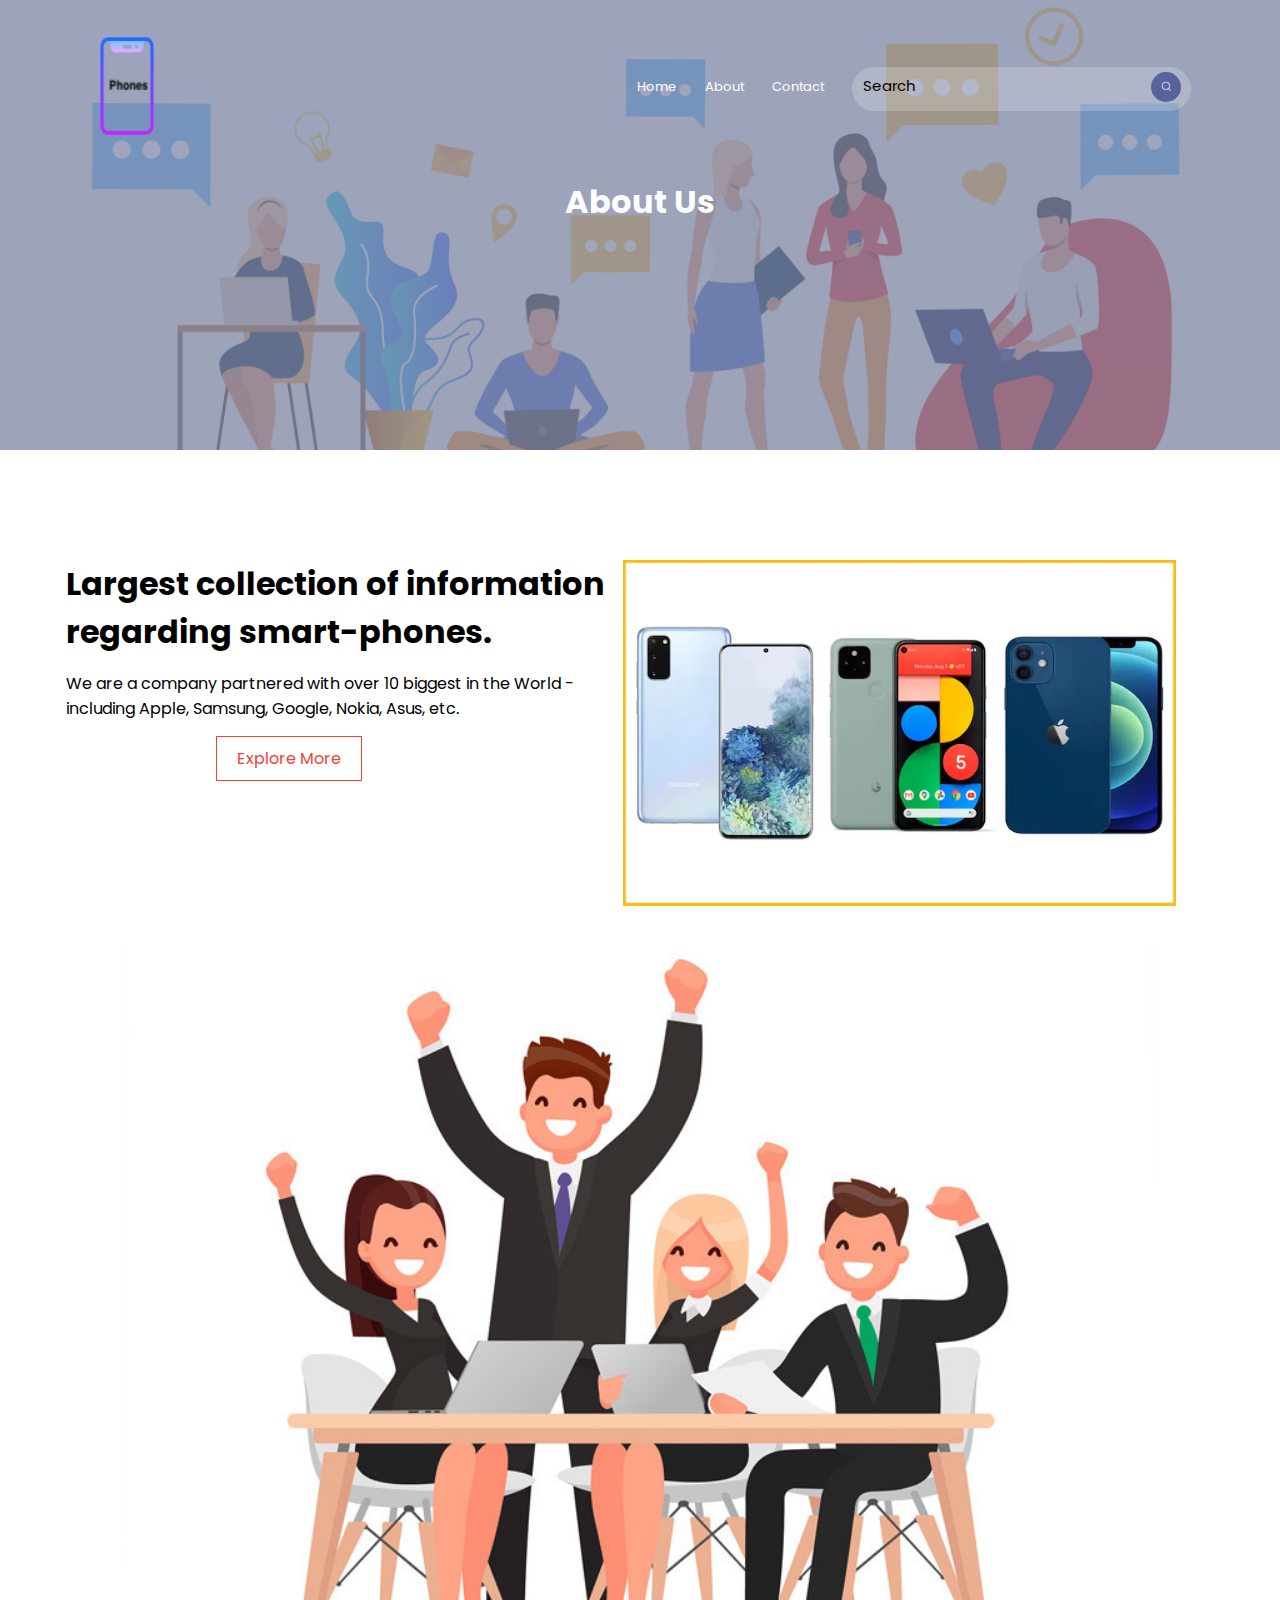
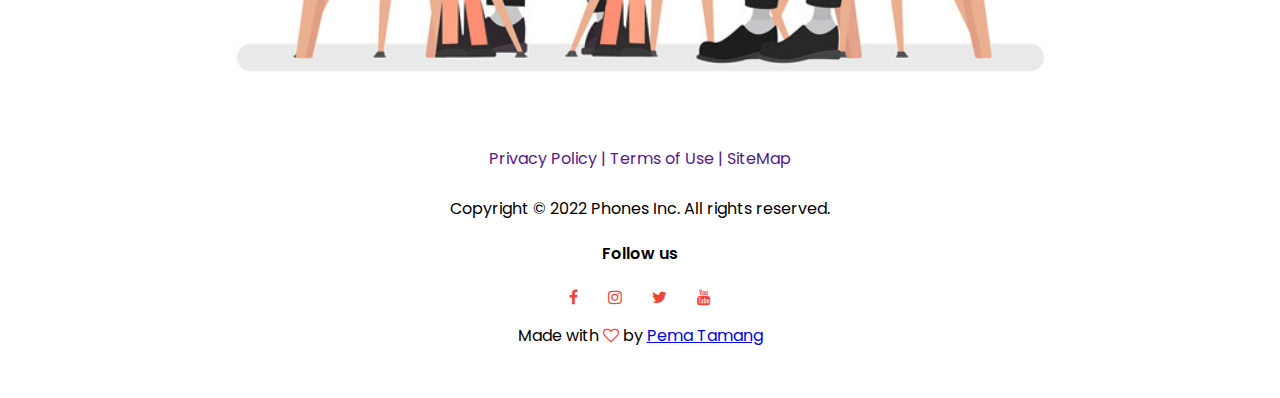
==== about.html @ 4bfb275a "iPhone" ====
<!DOCTYPE html>
<html lang="en">
<head>
    <meta charset="UTF-8">
    <meta http-equiv="X-UA-Compatible" content="IE=edge">
    <meta name="viewport" content="width=device-width, initial-scale=1.0">
    <title>Phones</title>
    <link rel="stylesheet" href="style.css">
    <link rel="icon" href="/images/icon.png">
    <link rel="preconnect" href="https://fonts.googleapis.com">
<link rel="preconnect" href="https://fonts.gstatic.com" crossorigin>
<link href="https://fonts.googleapis.com/css2?family=Poppins:wght@100;200;300;400;600;700&display=swap" rel="stylesheet">
<link rel="stylesheet" href="https://stackpath.bootstrapcdn.com/font-
awesome/4.7.0/css/font-awesome.min.css">
</head>
<!--iPhone, Logo, and Toggles-->
<body>
    <section class="sub-header">
        <nav>
            <a href="index.html"><img src="/images/LOGO.png" alt="About Us Background"></a>     
            <div class="nav-links" id="navLinks">
                <i class="fa fa-times" onclick="hideMenu()"></i>
                <ul>
                    <li><a href="/index.html">Home</a></li>
                    <li><a href="/about.html">About</a></li>
                    <li><a href="/contact.html">Contact</a></li>
                    <li><form action="https://www.google.com/search" method="get" class="searchbar">
                        <input type="text" placeholder="Search">
                        <button type="button"class="submit"><img src="/images/search.png" alt="SubmitButton"></button>
                        </form>
                    </li>
                </ul>
            </div>
            <i class="fa fa-bars" onclick="showMenu()"></i>
        </nav>
        <h1>About Us</h1>
    </section>

    <!---About Us Page-->

    <section class="about-us">
        <div class="row">
            <div class="about-col">
                <h1>Largest collection of information regarding smart-phones.</h1>
                <p>We are a company partnered with over 10 
                biggest in the World - including Apple, Samsung, Google, 
                Nokia, Asus, etc.</p>
                <a href="" class="hero-btn">Explore More</a>
            </div>
            <div class="about-col">
                <img src="/images/all in one.webp" alt="">
            </div>
        </div>
    </section>
    <section class="test">
        <img src="/images/about.jpeg" alt="">
    </section>

    <!---Footer--->

    <section class="footer">
        <div class="footer-content">
            <div class="company-policies">
                <ul>
                    <li><a href="">Privacy Policy   |   </a></li>
                    <li><a href="">Terms of Use    |   </a></li>
                    <li><a href="">SiteMap</a></li>
                </ul>            
                <br>
                <p>Copyright &copy; 2022 Phones Inc. All rights reserved.</p>
            </div>
            <div class="footer-follow">
                <h4>Follow us </h4>
                <div class="social">
                        <i class="fa fa-facebook"></i>
                        <i class="fa fa-instagram"></i>
                        <i class="fa fa-twitter"></i>
                        <i class="fa fa-youtube"></i>
                </div>
                <p>Made with <i class="fa fa-heart-o"></i> by <a href="/images/me.JPG">Pema Tamang</a></p>
            </div>
        </div>
    </section>
    
    <!--JavaScript for Toggle Menu-->
    <script>
        var navLinks = document.getElementById("navLinks");
        function showMenu() {
            navLinks.style.right = "0";
        }
        function hideMenu() {
            navLinks.style.right = "-200px"
        }
    </script>
</body>
</html>
---- style.css ----
* {
  padding: 0;
  margin: 0;
  font-family: "Poppins", sans-serif;
}
.first {
  min-height: 100vh;
  width: 100%;
  background-image: linear-gradient(
      rgba(118, 128, 161, 0.7),
      rgba(119, 127, 157, 0.7)
    ),
    url(/images/iPhone.png);
  background-position: center;
  background-size: cover;
  position: relative;
}
nav {
  display: flex;
  padding: 2% 6%;
  justify-content: space-between;
  align-items: center;
}
nav img {
  width: 100px;
  height: 120px;
}
.nav-links {
  flex: 1;
  text-align: right;
}
.nav-links ul li {
  list-style: none;
  display: inline-block;
  padding: 8px 12px;
  position: relative;
}
.nav-links ul li a {
  text-decoration: none;
  color: #fff;
  font-size: 13px;
}
.searchbar {
  width: 100%;
  max-width: 700px;
  background: rgb(255, 255, 255, 0.2);
  border-radius: 50px;
  padding-top: 5px;
}
.searchbar input {
  background: transparent;
  flex: 1;
  border: 0;
  outline: none;
  padding: 2px 1px;
  font-size: 15px;
  color: #fff;
}
.submit img {
  width: 20px;
  height: 20px;
}
.nav-links ul li a::after {
  content: "";
  width: 0%;
  height: 2px;
  background: #f44336;
  display: block;
  margin: auto;
  transition: 0.5s;
}
.nav-links ul li a:hover::after {
  width: 100%;
}
::placeholder {
  color: rgb(4, 0, 0);
  padding-left: 10px;
}
.searchbar button img {
  width: 10px;
  height: 10px;
}
.searchbar button {
  border: 0;
  border-radius: 50%;
  margin-bottom: 9px;
  margin-right: 10px;
  width: 30px;
  height: 30px;
  background: #58629b;
  cursor: pointer;
}
.text-box {
  width: 90%;
  position: absolute;
  top: 50%;
  left: 50%;
  transform: translate(-50%, -50%);
  text-align: center;
}
.text-box h1 {
  font-size: 50px;
  color: #fff;
}
.text-box p {
  margin: 10px 0 30px;
  color: #fff;
  font-size: 14px;
}
.iPhone-btn {
  display: inline-block;
  text-decoration: none;
  border: 1px solid #fff;
  padding: 12px 34px;
  font-size: 13px;
  color: #fff;
  background: transparent;
  position: relative;
  cursor: pointer;
}
.iPhone-btn:hover {
  border: 1px solid #f44336;
  background: #f44336;
  transition: 0.3s;
}
nav .fa {
  display: none;
}

/*---------------------Smaller Devices View--------------------*/

@media (max-width: 700px) {
  nav img {
    width: 110px;
    height: 130px;
  }
  .text-box p {
    font-size: 14px;
    color: #fff;
  }
  .samsung-explore-box p {
    font-size: 20px;
    color: #fff;
  }
  .rog-explore-box p {
    font-size: 20px;
    color: #fff;
  }
  .nav-links ul li a {
    font-size: 20px;
    display: block;
  }
  .nav-links {
    position: fixed;
    background: #f44336;
    height: 100vh;
    width: 200px;
    top: 0;
    right: -200px;
    text-align: left;
    z-index: 1;
    transition: 1s;
  }
  nav .fa {
    display: block;
    color: #fff;
    margin: 10px;
    font-size: 22px;
    cursor: pointer;
  }
  .nav-links ul {
    padding: 30px;
  }
  .sub-header h1 {
    padding-top: 10px;
  }
}

/*---------------------------Samsung-------------------------*/

.Samsung {
  min-height: 110vh;
  width: 100%;
  background-image: linear-gradient(
      rgba(118, 128, 161, 0.7),
      rgba(119, 127, 157, 0.7)
    ),
    url(/images/samsung.jpeg);
  background-position: center;
  background-size: cover;
  position: relative;
}
.samsung-explore-box {
  width: 90%;
  position: absolute;
  top: 45%;
  left: 50%;
  transform: translate(-50%, -50%);
  text-align: center;
}
.samsung-btn {
  display: inline-block;
  text-decoration: none;
  border: 1px solid #fff;
  padding: 12px 34px;
  font-size: 13px;
  color: #fff;
  background: transparent;
  position: relative;
  cursor: pointer;
}
.samsung-btn:hover {
  border: 1px solid #f44336;
  background: #f44336;
  transition: 0.3s;
}
.samsung-explore-box h1 {
  font-size: 50px;
  color: #fff;
}
.samsung-explore-box p {
  margin: 10px 0 30px;
  color: #fff;
  font-size: 14px;
}

/*-------------------------------ROG Phone------------------------*/

.Rog {
  min-height: 110vh;
  width: 100%;
  background-image: linear-gradient(
      rgba(118, 128, 161, 0.7),
      rgba(119, 127, 157, 0.7)
    ),
    url(/images/ROGPhone3.jpeg);
  background-position: center;
  background-size: cover;
  position: relative;
}
.rog-explore-box {
  width: 90%;
  position: absolute;
  top: 45%;
  left: 50%;
  transform: translate(-50%, -50%);
  text-align: center;
}
.rog-btn {
  display: inline-block;
  text-decoration: none;
  border: 1px solid #fff;
  padding: 12px 34px;
  font-size: 13px;
  color: #fff;
  background: transparent;
  position: relative;
  cursor: pointer;
}
.rog-btn:hover {
  border: 1px solid #f44336;
  background: #f44336;
  transition: 0.3s;
}
.rog-explore-box h1 {
  font-size: 50px;
  color: #fff;
}
.rog-explore-box p {
  margin: 10px 0 30px;
  color: #fff;
  font-size: 14px;
}

/*----------------------------sub-header page------------------------*/

.sub-header {
  height: 50vh;
  width: 100%;
  background-image: linear-gradient(
      rgba(118, 128, 161, 0.7),
      rgba(119, 127, 157, 0.7)
    ),
    url(/images/about.png);
  background-position: center;
  background-size: cover;
  color: #fff;
}
.sub-header h1 {
  margin-top: 0;
  text-align: center;
  color: rgb(251, 253, 255);
}
/*--------------------------About Page---------------------*/

.about-us {
  width: 90%;
  margin: auto;
  padding-top: 80px;
  padding-bottom: 50px;
}
.about-col {
  float: left;
  padding: 30px 2px;
  width: 48%;
  display: table;
}
.about-col img {
  width: 100%;
}
.about-col h1 {
  padding-top: 0;
}
.about-col p {
  padding: 15px 0 25px;
}
.hero-btn {
  border: 1px solid #f44336;
  padding: 10px 20px;
  margin-left: 150px;
  text-decoration: none;
  background: transparent;
  color: #f44336;
}
.hero-btn:hover {
  color: #fff;
  background: #f44336;
  transition: 0.3s;
}
.test img {
  width: 100%;
}

/**----------------------------Contact Page----------------------------**/

.location {
  width: 80%;
  margin: auto;
  padding: 80px 0;
}
.location iframe {
  width: 100%;
}
.contact-us {
  width: 80%;
  margin: auto;
}
.contact-col {
  flex-basis: 48%;
  margin-bottom: 30px;
}
.contact-col div {
  display: flex;
  align-items: center;
  margin-bottom: 28px;
}
.contact-col div .fa {
  font-size: 28px;
  color: #f44336;
  margin: 10px;
  margin-right: 30px;
}
.contact-col input,
.contact-col textarea {
  width: 100%;
  padding: 15px;
  margin-bottom: 17px;
  outline: none;
  border: 1px solid #ccc;
  opacity: 100;
}

/*-----------------------------Footer-----------------------*/

.footer {
  width: 100%;
  text-align: center;
  padding: 30px 0px;
}
.footer-content {
  text-align: center;
  width: 100%;
  padding: 20px 0;
}
.footer ul li {
  display: inline-block;
}
.footer ul li a {
  text-decoration: none;
}
.footer h4 {
  margin-bottom: 5px;
  margin-top: 20px;
  font-weight: 600;
}
.social .fa {
  color: #f44336;
  margin: 0 13px;
  cursor: pointer;
  padding: 18px 0;
}
.fa-heart-o {
  color: #f44336;
}
.contact-col .hero-btn {
  margin-left: 50px;
}

/*---------------------iPhone Page---------------------*/

.iPhone-page {
  background: rgb(124, 129, 155);
}
.iPhone-compare {
  font-family: "SF Pro Text", "SF Neue", "Helvetica", "Arial", sans-serif;
}
.iPhone-compare a {
  text-decoration: none;
  color: #06c;
  text-align: center;
}
.iPhone-compare h1 {
  text-align: center;
  padding-top: 60px;
  padding-bottom: 20px;
  font-size: 55px;
  line-height: 1.0625;
  font-weight: 600;
}
.iPhone-content {
  text-align: center;
  padding: 1px 6px;
  border-width: 2px;
  justify-content: space-between;
}
.iPhone-content a:hover {
  content: "";
  color: #06c;
  transition: 0.5s;
  border-bottom: solid 2px #06c;
}
.iPhone-select-dropdown {
  display: flex;
  align-items: center;
  padding: 10%;
  padding-top: 5%;
  justify-content: space-between;
}
.base,
.pro,
.max {
  background: url([data-uri])
    no-repeat 95% 50%;
  font-size: 20px;
  margin-left: -45px;
  margin-right: -50px;
  width: 305px;
  height: 60px;
  appearance: none;
  padding: 10px;
  cursor: pointer;
  border-radius: 5px;
  border-color: rgb(212, 207, 207);
  transition: 0.2s;
}
.base:hover,
.pro:hover,
.max:hover {
  content: "";
  border: solid 1px rgb(11, 11, 11);
}
label[for="base"],
label[for="pro"],
label[for="max"] {
  display: none;
}

/*-----------iPhone Color Change Buttons-------------*/

.iPhone13 img {
  width: 50%;
}
.colornav-buttons .colornav-items .colornav-item .colornav-link {
  border-radius: 50%;
  width: 30px;
  height: 30px;
  overflow: hidden;
  border: 2px solid transparent;
  box-sizing: border-box;
  cursor: pointer;
}
.colornav-buttons
  .colornav-items
  .colornav-item
  .colornav-link
  .colornav-label {
  visibility: hidden;
}
.colornav-items {
  display: inline-block;
  margin: 0 1px;
  padding-top: 17px;
}
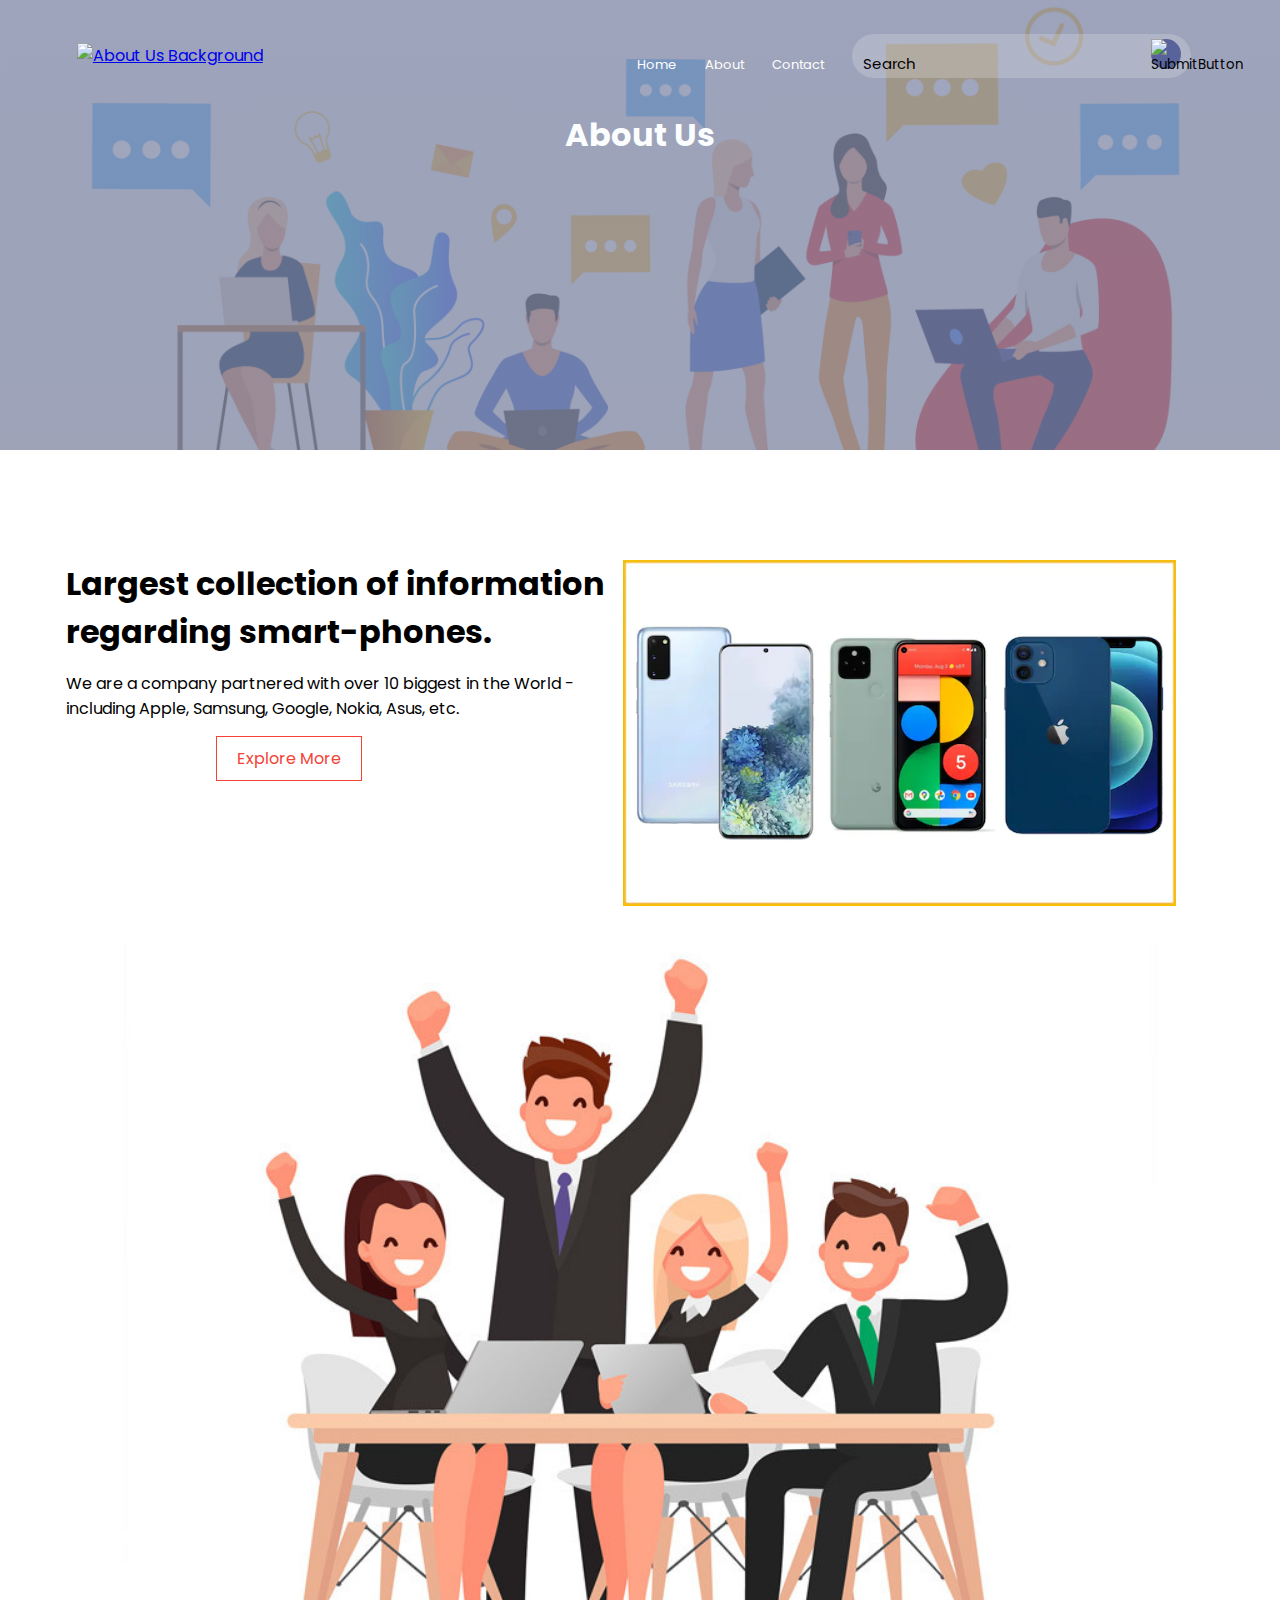
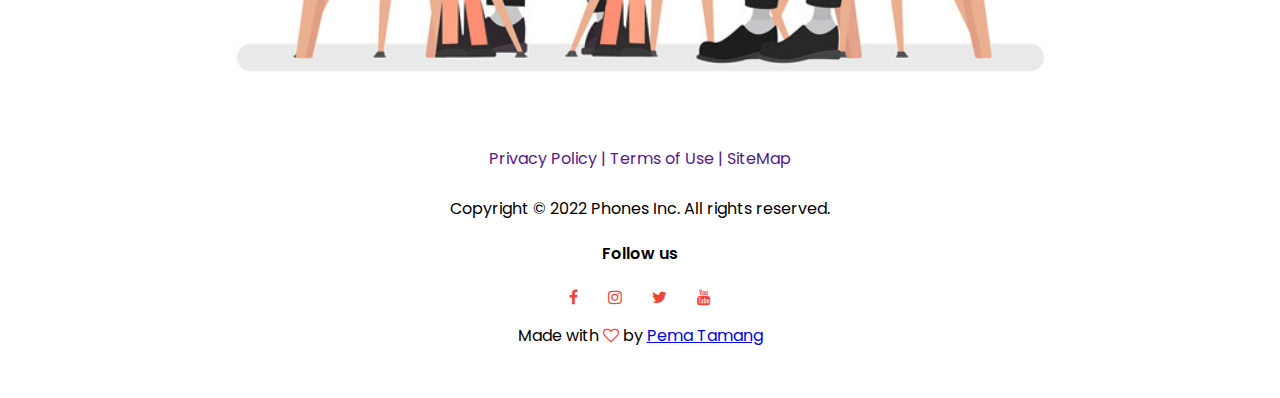
==== commit 39c561db: "Update about.html" ====
--- a/about.html
+++ b/about.html
@@ -17,16 +17,16 @@
 <body>
     <section class="sub-header">
         <nav>
-            <a href="index.html"><img src="/images/LOGO.png" alt="About Us Background"></a>     
+            <a href="index.html"><img src="/PhoneInfo/images/LOGO.png" alt="About Us Background"></a>     
             <div class="nav-links" id="navLinks">
                 <i class="fa fa-times" onclick="hideMenu()"></i>
                 <ul>
-                    <li><a href="/index.html">Home</a></li>
-                    <li><a href="/about.html">About</a></li>
-                    <li><a href="/contact.html">Contact</a></li>
+                    <li><a href="/PhoneInfo/index.html">Home</a></li>
+                    <li><a href="/PhoneInfo/about.html">About</a></li>
+                    <li><a href="/PhoneInfo/contact.html">Contact</a></li>
                     <li><form action="https://www.google.com/search" method="get" class="searchbar">
                         <input type="text" placeholder="Search">
-                        <button type="button"class="submit"><img src="/images/search.png" alt="SubmitButton"></button>
+                        <button type="button"class="submit"><img src="/PhoneInfo/images/search.png" alt="SubmitButton"></button>
                         </form>
                     </li>
                 </ul>
@@ -93,4 +93,4 @@
         }
     </script>
 </body>
-</html>+</html>
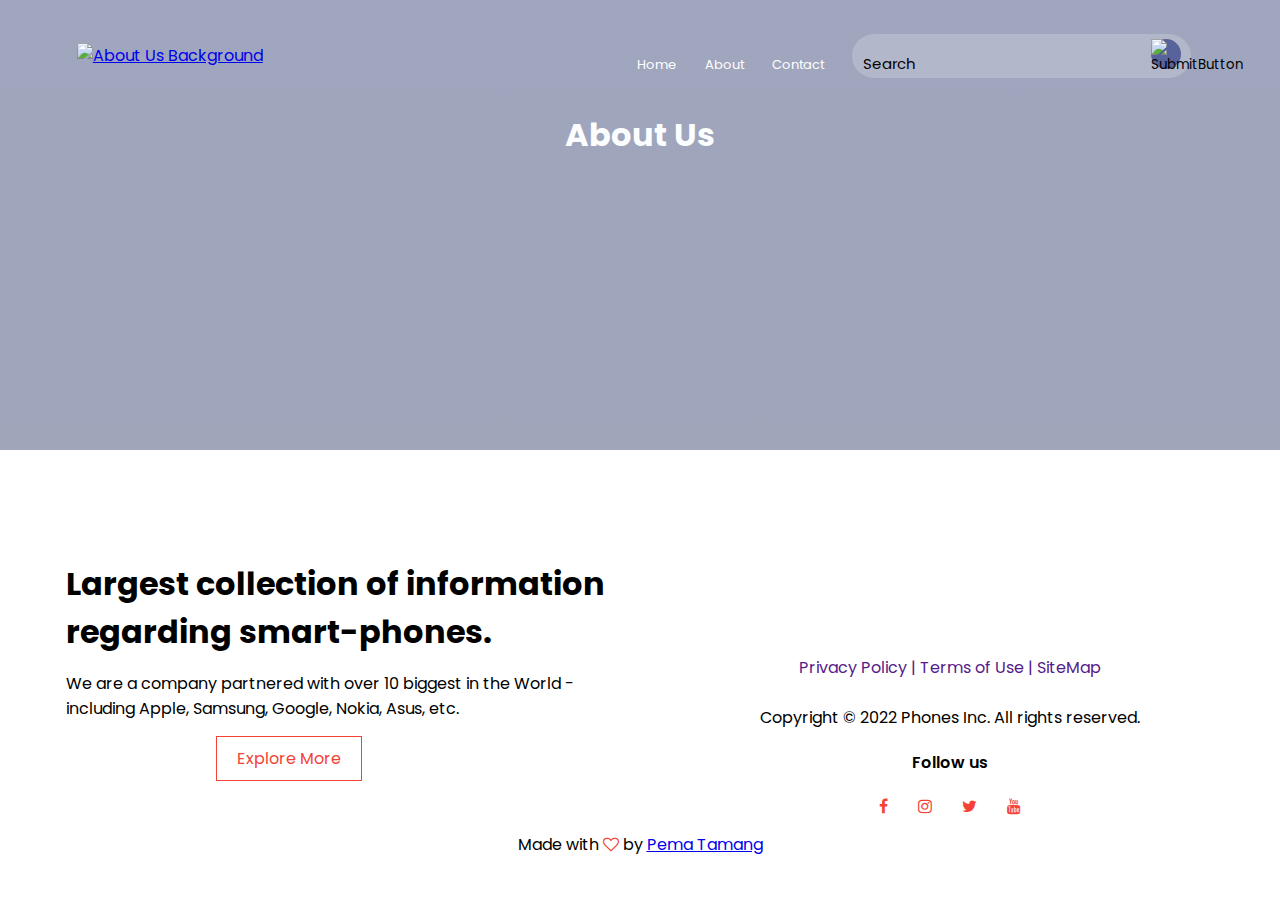
==== commit 941c393e: "Update about.html" ====
--- a/about.html
+++ b/about.html
@@ -48,12 +48,12 @@
                 <a href="" class="hero-btn">Explore More</a>
             </div>
             <div class="about-col">
-                <img src="/images/all in one.webp" alt="">
+                <img src="/PhoneInfo/images/all in one.webp" alt="">
             </div>
         </div>
     </section>
     <section class="test">
-        <img src="/images/about.jpeg" alt="">
+        <img src="/PhoneInfo/images/about.jpeg" alt="">
     </section>
 
     <!---Footer--->
--- a/style.css
+++ b/style.css
@@ -10,7 +10,7 @@
       rgba(118, 128, 161, 0.7),
       rgba(119, 127, 157, 0.7)
     ),
-    url(/images/iPhone.png);
+    url(/PhoneInfo/images/iPhone.png);
   background-position: center;
   background-size: cover;
   position: relative;
@@ -185,7 +185,7 @@
       rgba(118, 128, 161, 0.7),
       rgba(119, 127, 157, 0.7)
     ),
-    url(/images/samsung.jpeg);
+    url(/PhoneInfo/images/samsung.jpeg);
   background-position: center;
   background-size: cover;
   position: relative;
@@ -233,7 +233,7 @@
       rgba(118, 128, 161, 0.7),
       rgba(119, 127, 157, 0.7)
     ),
-    url(/images/ROGPhone3.jpeg);
+    url(/PhoneInfo/images/ROGPhone3.jpeg);
   background-position: center;
   background-size: cover;
   position: relative;
@@ -281,7 +281,7 @@
       rgba(118, 128, 161, 0.7),
       rgba(119, 127, 157, 0.7)
     ),
-    url(/images/about.png);
+    url(/PhoneInfo/images/about.png);
   background-position: center;
   background-size: cover;
   color: #fff;
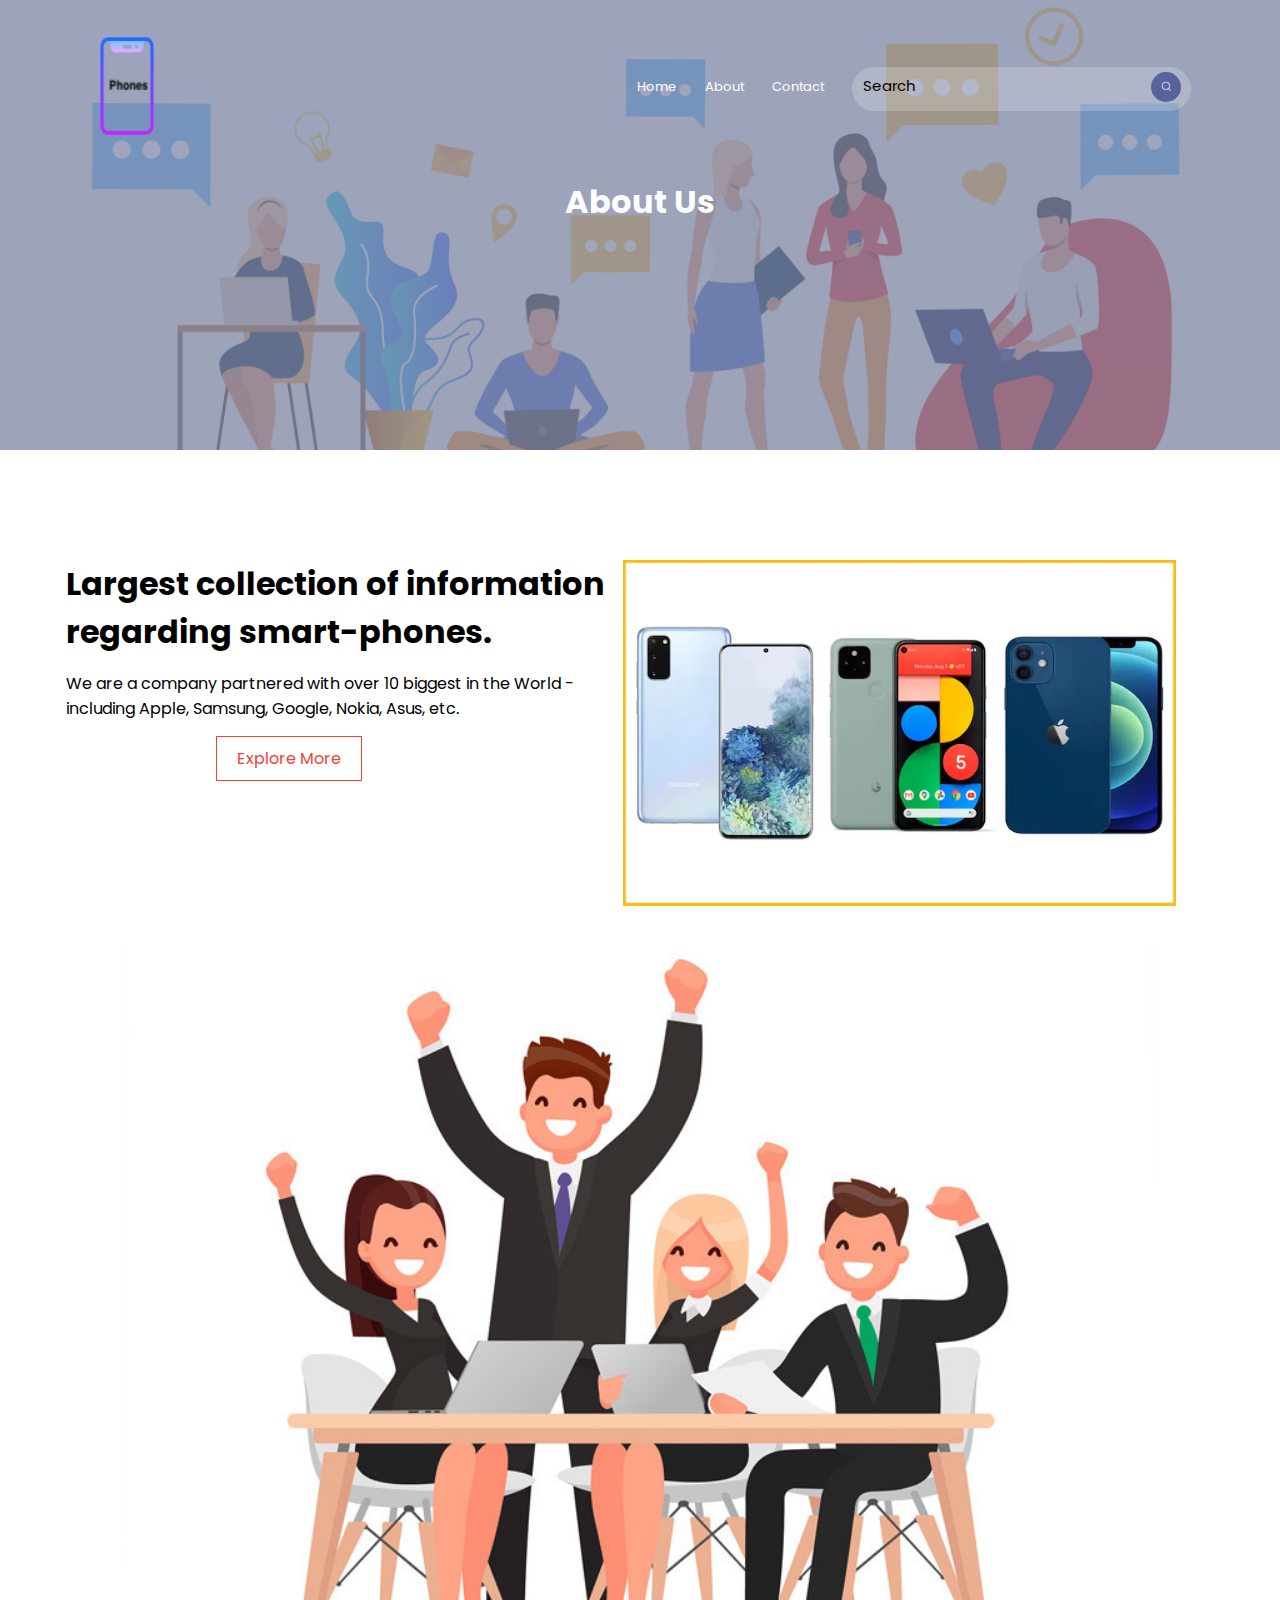
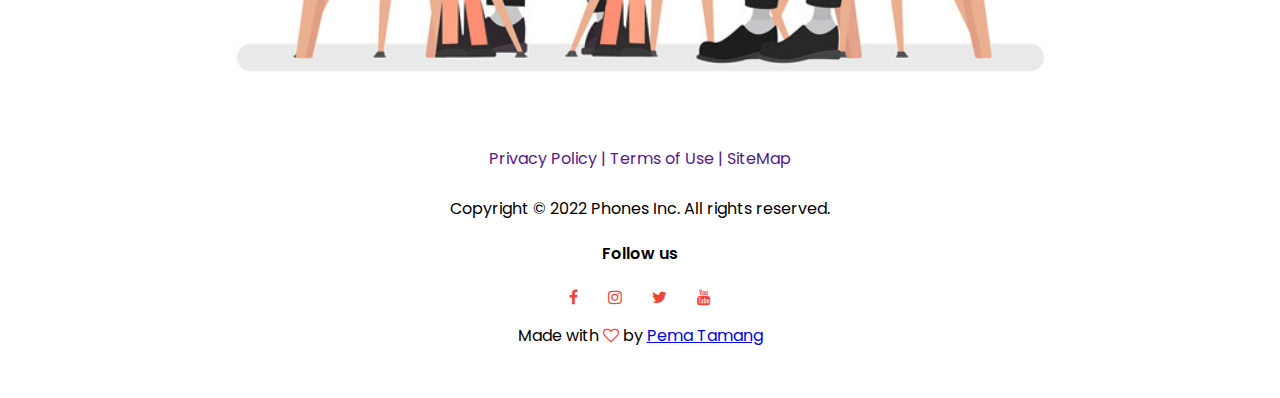
==== commit fe650e48: "initialcommit" ====
--- a/about.html
+++ b/about.html
@@ -17,16 +17,16 @@
 <body>
     <section class="sub-header">
         <nav>
-            <a href="index.html"><img src="/PhoneInfo/images/LOGO.png" alt="About Us Background"></a>     
+            <a href="index.html"><img src="/images/LOGO.png" alt="About Us Background"></a>     
             <div class="nav-links" id="navLinks">
                 <i class="fa fa-times" onclick="hideMenu()"></i>
                 <ul>
-                    <li><a href="/PhoneInfo/index.html">Home</a></li>
-                    <li><a href="/PhoneInfo/about.html">About</a></li>
-                    <li><a href="/PhoneInfo/contact.html">Contact</a></li>
+                    <li><a href="index.html">Home</a></li>
+                    <li><a href="about.html">About</a></li>
+                    <li><a href="contact.html">Contact</a></li>
                     <li><form action="https://www.google.com/search" method="get" class="searchbar">
                         <input type="text" placeholder="Search">
-                        <button type="button"class="submit"><img src="/PhoneInfo/images/search.png" alt="SubmitButton"></button>
+                        <button type="button"class="submit"><img src="/images/search.png" alt="SubmitButton"></button>
                         </form>
                     </li>
                 </ul>
@@ -48,12 +48,12 @@
                 <a href="" class="hero-btn">Explore More</a>
             </div>
             <div class="about-col">
-                <img src="/PhoneInfo/images/all in one.webp" alt="">
+                <img src="/images/all in one.webp" alt="">
             </div>
         </div>
     </section>
     <section class="test">
-        <img src="/PhoneInfo/images/about.jpeg" alt="">
+        <img src="/images/about.jpeg" alt="">
     </section>
 
     <!---Footer--->
--- a/style.css
+++ b/style.css
@@ -10,7 +10,7 @@
       rgba(118, 128, 161, 0.7),
       rgba(119, 127, 157, 0.7)
     ),
-    url(/PhoneInfo/images/iPhone.png);
+    url(/images/iPhone.png);
   background-position: center;
   background-size: cover;
   position: relative;
@@ -185,7 +185,7 @@
       rgba(118, 128, 161, 0.7),
       rgba(119, 127, 157, 0.7)
     ),
-    url(/PhoneInfo/images/samsung.jpeg);
+    url(/images/samsung.jpeg);
   background-position: center;
   background-size: cover;
   position: relative;
@@ -233,7 +233,7 @@
       rgba(118, 128, 161, 0.7),
       rgba(119, 127, 157, 0.7)
     ),
-    url(/PhoneInfo/images/ROGPhone3.jpeg);
+    url(/images/ROGPhone3.jpeg);
   background-position: center;
   background-size: cover;
   position: relative;
@@ -281,7 +281,7 @@
       rgba(118, 128, 161, 0.7),
       rgba(119, 127, 157, 0.7)
     ),
-    url(/PhoneInfo/images/about.png);
+    url(/images/about.png);
   background-position: center;
   background-size: cover;
   color: #fff;
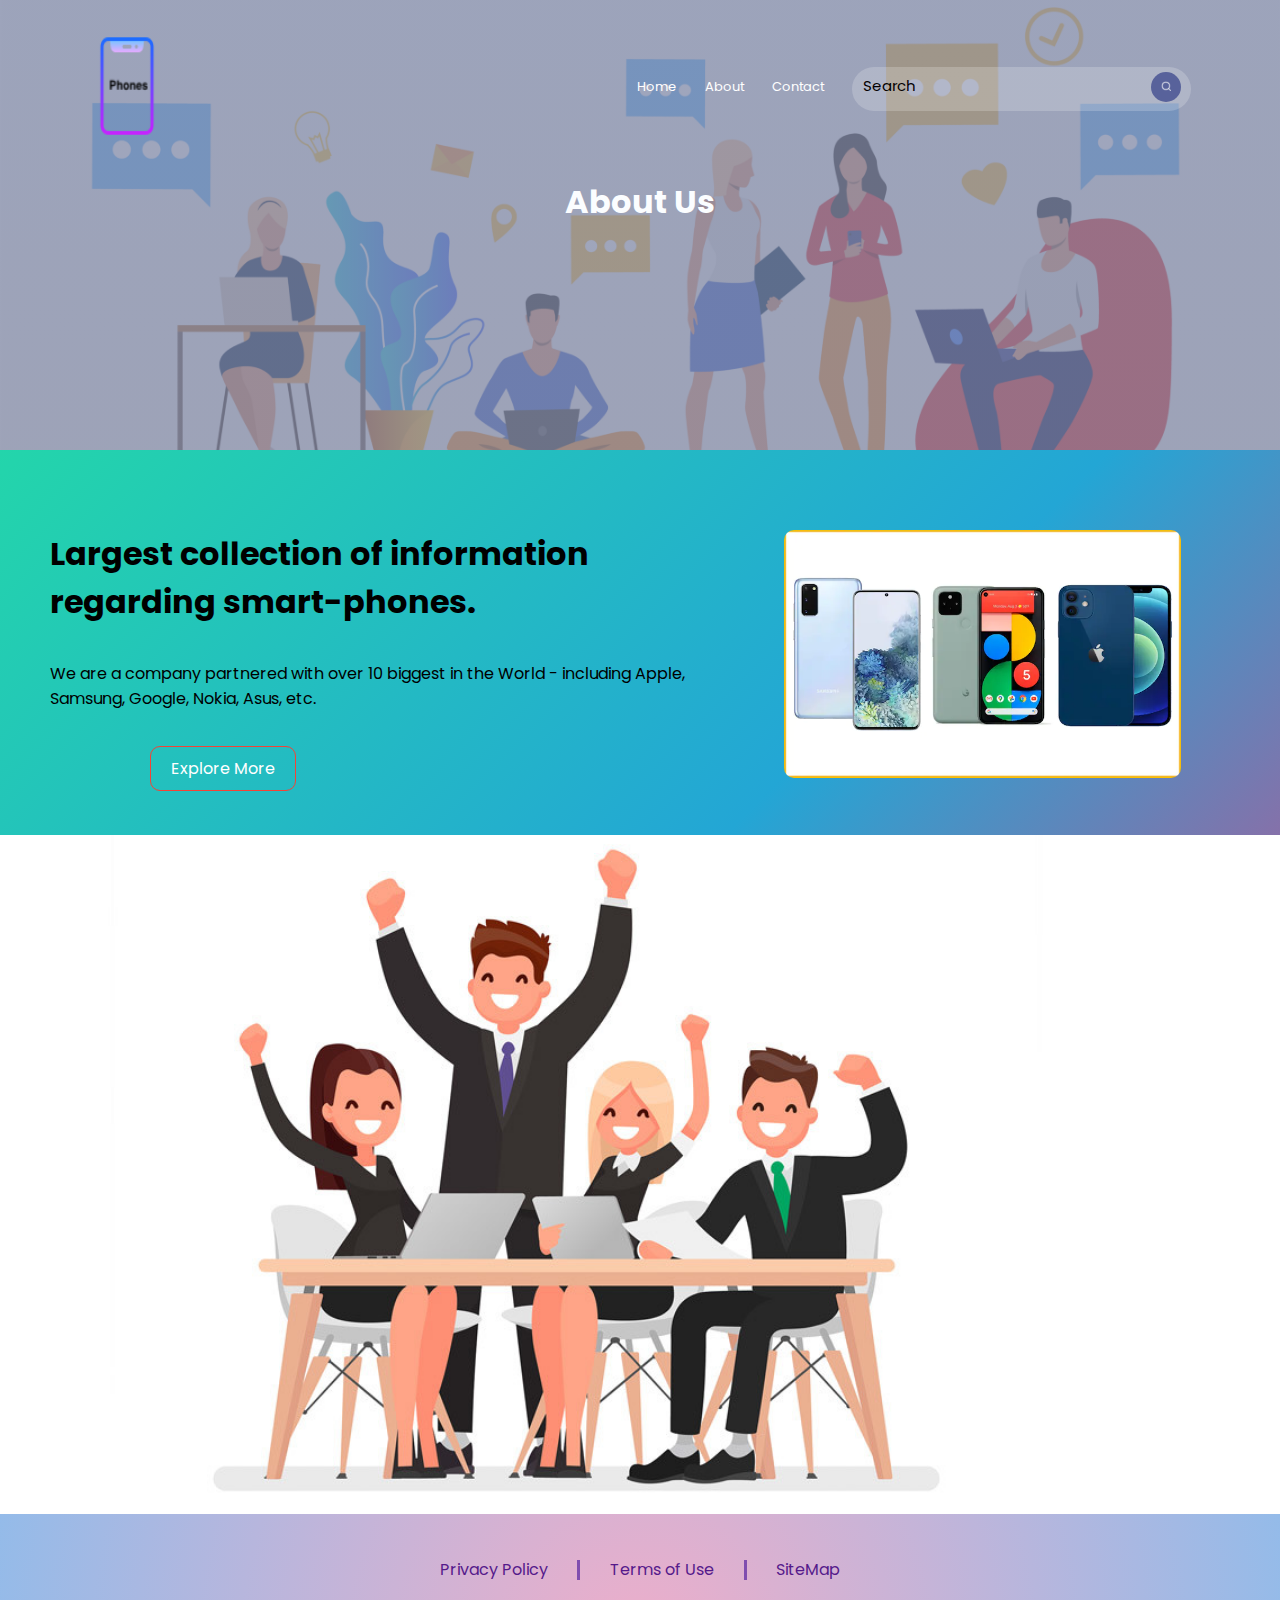
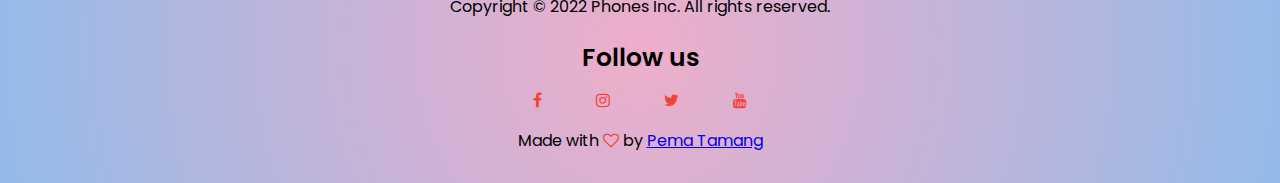
==== commit c3d99858: "initialcommit" ====
--- a/about.html
+++ b/about.html
@@ -47,7 +47,7 @@
                 Nokia, Asus, etc.</p>
                 <a href="" class="hero-btn">Explore More</a>
             </div>
-            <div class="about-col">
+            <div class="about-col-image">
                 <img src="/images/all in one.webp" alt="">
             </div>
         </div>
@@ -61,14 +61,13 @@
     <section class="footer">
         <div class="footer-content">
             <div class="company-policies">
-                <ul>
-                    <li><a href="">Privacy Policy   |   </a></li>
-                    <li><a href="">Terms of Use    |   </a></li>
-                    <li><a href="">SiteMap</a></li>
-                </ul>            
-                <br>
-                <p>Copyright &copy; 2022 Phones Inc. All rights reserved.</p>
+                <a href="">Privacy Policy</a>
+                <div class="line-break"></div>
+                <a href="">Terms of Use</a>
+                    <div class="line-break"></div>
+                <a href="">SiteMap</a>       
             </div>
+            <p>Copyright &copy; 2022 Phones Inc. All rights reserved.</p>
             <div class="footer-follow">
                 <h4>Follow us </h4>
                 <div class="social">
--- a/style.css
+++ b/style.css
@@ -129,26 +129,33 @@
 
 /*---------------------Smaller Devices View--------------------*/
 
-@media (max-width: 700px) {
+@media only screen and (max-width: 850px) {
+  nav {
+    margin: 0;
+    padding: 0;
+  }
   nav img {
-    width: 110px;
-    height: 130px;
-  }
-  .text-box p {
-    font-size: 14px;
-    color: #fff;
-  }
-  .samsung-explore-box p {
-    font-size: 20px;
-    color: #fff;
-  }
-  .rog-explore-box p {
-    font-size: 20px;
-    color: #fff;
+    width: 80px;
+    height: 100px;
   }
   .nav-links ul li a {
     font-size: 20px;
     display: block;
+    margin-left: -10px;
+  }
+  .searchbar {
+    width: 150px;
+    left: -10%;
+    height: auto;
+    position: relative;
+  }
+  .searchbar input {
+    width: 110px;
+  }
+  .searchbar button {
+    width: 20px;
+    height: auto;
+    margin: 0 0 10px 0;
   }
   .nav-links {
     position: fixed;
@@ -164,18 +171,37 @@
   nav .fa {
     display: block;
     color: #fff;
-    margin: 10px;
+    margin: 30px;
     font-size: 22px;
     cursor: pointer;
   }
   .nav-links ul {
     padding: 30px;
   }
-  .sub-header h1 {
-    padding-top: 10px;
-  }
-}
-
+  .text-box h1 {
+    font-size: 30px;
+  }
+  section .samsung-explore-box h1 {
+    font-size: 30px;
+  }
+  section .rog-explore-box h1 {
+    font-size: 30px;
+  }
+  section .row {
+    display: block;
+  }
+  section .about-col a {
+    margin-left: 35%;
+  }
+  section .about-col-image img {
+    width: 90%;
+    margin: 60px 0 0 30px;
+    border-radius: 10px;
+  }
+  section .test-image {
+    position: relative;
+  }
+}
 /*---------------------------Samsung-------------------------*/
 
 .Samsung {
@@ -294,33 +320,52 @@
 /*--------------------------About Page---------------------*/
 
 .about-us {
-  width: 90%;
+  background: linear-gradient(-45deg, #ee7752, #e73c7e, #23a6d5, #23d5ab);
+  background-size: 200% 200%;
+  animation: gradient 5s ease infinite;
+  height: auto;
+  width: 100%;
   margin: auto;
   padding-top: 80px;
   padding-bottom: 50px;
 }
-.about-col {
-  float: left;
-  padding: 30px 2px;
-  width: 48%;
-  display: table;
-}
-.about-col img {
-  width: 100%;
+@keyframes gradient {
+  0% {
+    background-position: 0% 50%;
+  }
+  50% {
+    background-position: 100% 50%;
+  }
+  100% {
+    background-position: 0% 50%;
+  }
+}
+.row {
+  width: 100%;
+  display: grid;
+  grid-auto-flow: column;
+  gap: 3%;
+}
+.about-col-image img {
+  width: 80%;
+  height: auto;
+  border-radius: 10px;
+  padding: 0 0 0 0;
 }
 .about-col h1 {
-  padding-top: 0;
+  padding: 0 0 20px 50px;
 }
 .about-col p {
-  padding: 15px 0 25px;
+  padding: 15px 0 45px 50px;
 }
 .hero-btn {
   border: 1px solid #f44336;
+  border-radius: 10px;
   padding: 10px 20px;
   margin-left: 150px;
   text-decoration: none;
   background: transparent;
-  color: #f44336;
+  color: #fff;
 }
 .hero-btn:hover {
   color: #fff;
@@ -328,7 +373,8 @@
   transition: 0.3s;
 }
 .test img {
-  width: 100%;
+  width: 90%;
+  height: auto;
 }
 
 /**----------------------------Contact Page----------------------------**/
@@ -376,28 +422,42 @@
   width: 100%;
   text-align: center;
   padding: 30px 0px;
+  background: radial-gradient(
+    circle,
+    rgba(238, 174, 202, 1) 0%,
+    rgba(148, 187, 233, 1) 100%
+  );
 }
 .footer-content {
-  text-align: center;
-  width: 100%;
-  padding: 20px 0;
-}
-.footer ul li {
+  display: block;
+}
+.company-policies {
+  width: 100%;
+}
+.company-policies a,
+.company-policies div {
   display: inline-block;
-}
-.footer ul li a {
-  text-decoration: none;
+  text-decoration: none;
+  margin: 1%;
+}
+.company-policies div {
+  background: #804eaf;
+  width: 3px;
+  height: 20px;
+  vertical-align: middle;
 }
 .footer h4 {
+  font-size: 25px;
   margin-bottom: 5px;
   margin-top: 20px;
   font-weight: 600;
 }
 .social .fa {
+  width: auto;
+  height: auto;
   color: #f44336;
-  margin: 0 13px;
-  cursor: pointer;
-  padding: 18px 0;
+  margin: 10px 25px 20px 25px;
+  cursor: pointer;
 }
 .fa-heart-o {
   color: #f44336;
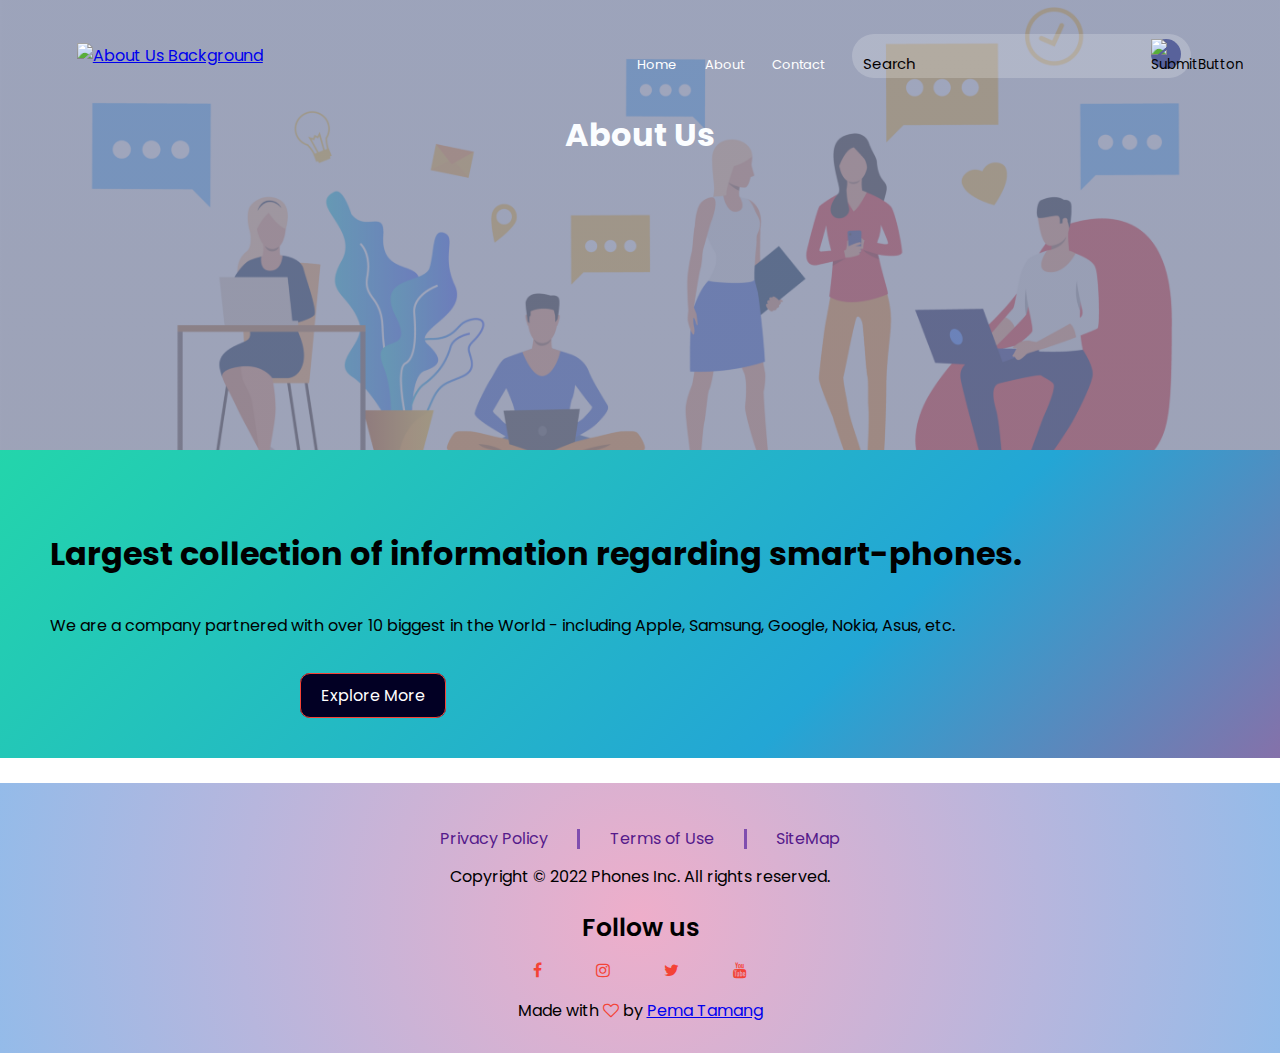
==== commit 9276e471: "initialcommit" ====
--- a/about.html
+++ b/about.html
@@ -1,95 +1,114 @@
 <!DOCTYPE html>
 <html lang="en">
-<head>
-    <meta charset="UTF-8">
-    <meta http-equiv="X-UA-Compatible" content="IE=edge">
-    <meta name="viewport" content="width=device-width, initial-scale=1.0">
+  <head>
+    <meta charset="UTF-8" />
+    <meta http-equiv="X-UA-Compatible" content="IE=edge" />
+    <meta name="viewport" content="width=device-width, initial-scale=1.0" />
     <title>Phones</title>
-    <link rel="stylesheet" href="style.css">
-    <link rel="icon" href="/images/icon.png">
-    <link rel="preconnect" href="https://fonts.googleapis.com">
-<link rel="preconnect" href="https://fonts.gstatic.com" crossorigin>
-<link href="https://fonts.googleapis.com/css2?family=Poppins:wght@100;200;300;400;600;700&display=swap" rel="stylesheet">
-<link rel="stylesheet" href="https://stackpath.bootstrapcdn.com/font-
-awesome/4.7.0/css/font-awesome.min.css">
-</head>
-<!--iPhone, Logo, and Toggles-->
-<body>
+    <link rel="stylesheet" href="style.css" />
+    <link rel="icon" href="/images/icon.png" />
+    <link rel="preconnect" href="https://fonts.googleapis.com" />
+    <link rel="preconnect" href="https://fonts.gstatic.com" crossorigin />
+    <link
+      href="https://fonts.googleapis.com/css2?family=Poppins:wght@100;200;300;400;600;700&display=swap"
+      rel="stylesheet"
+    />
+    <link
+      rel="stylesheet"
+      href="https://stackpath.bootstrapcdn.com/font-
+awesome/4.7.0/css/font-awesome.min.css"
+    />
+  </head>
+  <!--iPhone, Logo, and Toggles-->
+  <body>
     <section class="sub-header">
-        <nav>
-            <a href="index.html"><img src="/images/LOGO.png" alt="About Us Background"></a>     
-            <div class="nav-links" id="navLinks">
-                <i class="fa fa-times" onclick="hideMenu()"></i>
-                <ul>
-                    <li><a href="index.html">Home</a></li>
-                    <li><a href="about.html">About</a></li>
-                    <li><a href="contact.html">Contact</a></li>
-                    <li><form action="https://www.google.com/search" method="get" class="searchbar">
-                        <input type="text" placeholder="Search">
-                        <button type="button"class="submit"><img src="/images/search.png" alt="SubmitButton"></button>
-                        </form>
-                    </li>
-                </ul>
-            </div>
-            <i class="fa fa-bars" onclick="showMenu()"></i>
-        </nav>
-        <h1>About Us</h1>
+      <nav>
+        <a href="index.html"
+          ><img src="/PhoneInfo/images/LOGO.png" alt="About Us Background"
+        /></a>
+        <div class="nav-links" id="navLinks">
+          <i class="fa fa-times" onclick="hideMenu()"></i>
+          <ul>
+            <li><a href="index.html">Home</a></li>
+            <li><a href="about.html">About</a></li>
+            <li><a href="contact.html">Contact</a></li>
+            <li>
+              <form
+                action="https://www.google.com/search"
+                method="get"
+                class="searchbar"
+              >
+                <input type="text" placeholder="Search" />
+                <button type="button" class="submit">
+                  <img src="/PhoneInfo/images/search.png" alt="SubmitButton" />
+                </button>
+              </form>
+            </li>
+          </ul>
+        </div>
+        <i class="fa fa-bars" onclick="showMenu()"></i>
+      </nav>
+      <h1>About Us</h1>
     </section>
 
     <!---About Us Page-->
 
     <section class="about-us">
-        <div class="row">
-            <div class="about-col">
-                <h1>Largest collection of information regarding smart-phones.</h1>
-                <p>We are a company partnered with over 10 
-                biggest in the World - including Apple, Samsung, Google, 
-                Nokia, Asus, etc.</p>
-                <a href="" class="hero-btn">Explore More</a>
-            </div>
-            <div class="about-col-image">
-                <img src="/images/all in one.webp" alt="">
-            </div>
+      <div class="row">
+        <div class="about-col">
+          <h1>Largest collection of information regarding smart-phones.</h1>
+          <p>
+            We are a company partnered with over 10 biggest in the World -
+            including Apple, Samsung, Google, Nokia, Asus, etc.
+          </p>
+          <a href="" class="hero-btn">Explore More</a>
         </div>
+        <div class="about-col-image">
+          <img src="/PhoneInfo/images/all in one.webp" alt="" />
+        </div>
+      </div>
     </section>
     <section class="test">
-        <img src="/images/about.jpeg" alt="">
+      <img src="/PhoneInfo/images/about.jpeg" alt="" />
     </section>
 
     <!---Footer--->
 
     <section class="footer">
-        <div class="footer-content">
-            <div class="company-policies">
-                <a href="">Privacy Policy</a>
-                <div class="line-break"></div>
-                <a href="">Terms of Use</a>
-                    <div class="line-break"></div>
-                <a href="">SiteMap</a>       
-            </div>
-            <p>Copyright &copy; 2022 Phones Inc. All rights reserved.</p>
-            <div class="footer-follow">
-                <h4>Follow us </h4>
-                <div class="social">
-                        <i class="fa fa-facebook"></i>
-                        <i class="fa fa-instagram"></i>
-                        <i class="fa fa-twitter"></i>
-                        <i class="fa fa-youtube"></i>
-                </div>
-                <p>Made with <i class="fa fa-heart-o"></i> by <a href="/images/me.JPG">Pema Tamang</a></p>
-            </div>
+      <div class="footer-content">
+        <div class="company-policies">
+          <a href="">Privacy Policy</a>
+          <div class="line-break"></div>
+          <a href="">Terms of Use</a>
+          <div class="line-break"></div>
+          <a href="">SiteMap</a>
         </div>
+        <p>Copyright &copy; 2022 Phones Inc. All rights reserved.</p>
+        <div class="footer-follow">
+          <h4>Follow us</h4>
+          <div class="social">
+            <i class="fa fa-facebook"></i>
+            <i class="fa fa-instagram"></i>
+            <i class="fa fa-twitter"></i>
+            <i class="fa fa-youtube"></i>
+          </div>
+          <p>
+            Made with <i class="fa fa-heart-o"></i> by
+            <a href="/images/me.JPG">Pema Tamang</a>
+          </p>
+        </div>
+      </div>
     </section>
-    
+
     <!--JavaScript for Toggle Menu-->
     <script>
-        var navLinks = document.getElementById("navLinks");
-        function showMenu() {
-            navLinks.style.right = "0";
-        }
-        function hideMenu() {
-            navLinks.style.right = "-200px"
-        }
+      var navLinks = document.getElementById("navLinks");
+      function showMenu() {
+        navLinks.style.right = "0";
+      }
+      function hideMenu() {
+        navLinks.style.right = "-200px";
+      }
     </script>
-</body>
+  </body>
 </html>
--- a/style.css
+++ b/style.css
@@ -10,7 +10,7 @@
       rgba(118, 128, 161, 0.7),
       rgba(119, 127, 157, 0.7)
     ),
-    url(/images/iPhone.png);
+    url(/PhoneInfo/images/iPhone.png);
   background-position: center;
   background-size: cover;
   position: relative;
@@ -127,81 +127,6 @@
   display: none;
 }
 
-/*---------------------Smaller Devices View--------------------*/
-
-@media only screen and (max-width: 850px) {
-  nav {
-    margin: 0;
-    padding: 0;
-  }
-  nav img {
-    width: 80px;
-    height: 100px;
-  }
-  .nav-links ul li a {
-    font-size: 20px;
-    display: block;
-    margin-left: -10px;
-  }
-  .searchbar {
-    width: 150px;
-    left: -10%;
-    height: auto;
-    position: relative;
-  }
-  .searchbar input {
-    width: 110px;
-  }
-  .searchbar button {
-    width: 20px;
-    height: auto;
-    margin: 0 0 10px 0;
-  }
-  .nav-links {
-    position: fixed;
-    background: #f44336;
-    height: 100vh;
-    width: 200px;
-    top: 0;
-    right: -200px;
-    text-align: left;
-    z-index: 1;
-    transition: 1s;
-  }
-  nav .fa {
-    display: block;
-    color: #fff;
-    margin: 30px;
-    font-size: 22px;
-    cursor: pointer;
-  }
-  .nav-links ul {
-    padding: 30px;
-  }
-  .text-box h1 {
-    font-size: 30px;
-  }
-  section .samsung-explore-box h1 {
-    font-size: 30px;
-  }
-  section .rog-explore-box h1 {
-    font-size: 30px;
-  }
-  section .row {
-    display: block;
-  }
-  section .about-col a {
-    margin-left: 35%;
-  }
-  section .about-col-image img {
-    width: 90%;
-    margin: 60px 0 0 30px;
-    border-radius: 10px;
-  }
-  section .test-image {
-    position: relative;
-  }
-}
 /*---------------------------Samsung-------------------------*/
 
 .Samsung {
@@ -323,9 +248,7 @@
   background: linear-gradient(-45deg, #ee7752, #e73c7e, #23a6d5, #23d5ab);
   background-size: 200% 200%;
   animation: gradient 5s ease infinite;
-  height: auto;
-  width: 100%;
-  margin: auto;
+  width: 100%;
   padding-top: 80px;
   padding-bottom: 50px;
 }
@@ -362,9 +285,9 @@
   border: 1px solid #f44336;
   border-radius: 10px;
   padding: 10px 20px;
-  margin-left: 150px;
-  text-decoration: none;
-  background: transparent;
+  margin-left: 300px;
+  text-decoration: none;
+  background: rgb(2, 0, 36);
   color: #fff;
 }
 .hero-btn:hover {
@@ -373,8 +296,10 @@
   transition: 0.3s;
 }
 .test img {
-  width: 90%;
-  height: auto;
+  width: 80%;
+  margin: 0;
+  left: 12%;
+  position: relative;
 }
 
 /**----------------------------Contact Page----------------------------**/
@@ -561,3 +486,84 @@
   margin: 0 1px;
   padding-top: 17px;
 }
+
+/*---------------------Smaller Devices View--------------------*/
+
+@media only screen and (max-width: 850px) {
+  nav {
+    margin: 0;
+    padding: 0;
+  }
+  nav img {
+    width: 80px;
+    height: 100px;
+  }
+  .nav-links ul li a {
+    font-size: 20px;
+    display: block;
+    margin-left: -10px;
+  }
+  .searchbar {
+    width: 150px;
+    left: -10%;
+    height: auto;
+    position: relative;
+  }
+  .searchbar input {
+    width: 110px;
+  }
+  .searchbar button {
+    width: 20px;
+    height: auto;
+    margin: 0 0 10px 0;
+  }
+  .nav-links {
+    position: fixed;
+    background: #f44336;
+    height: 100vh;
+    width: 200px;
+    top: 0;
+    right: -200px;
+    text-align: left;
+    z-index: 1;
+    transition: 1s;
+  }
+  nav .fa {
+    display: block;
+    color: #fff;
+    margin: 30px;
+    font-size: 22px;
+    cursor: pointer;
+  }
+  .nav-links ul {
+    padding: 30px;
+  }
+  .text-box h1 {
+    font-size: 30px;
+  }
+  section .samsung-explore-box h1 {
+    font-size: 30px;
+  }
+  section .rog-explore-box h1 {
+    font-size: 30px;
+  }
+  section .row {
+    display: block;
+  }
+  section .about-col p {
+    width: 80%;
+  }
+  section .about-col a {
+    position: absolute;
+    left: 5%;
+    text-align: center;
+  }
+  section .about-col-image img {
+    width: 90%;
+    margin: 60px 0 0 40px;
+    border-radius: 10px;
+  }
+  section .test-image {
+    position: relative;
+  }
+}
